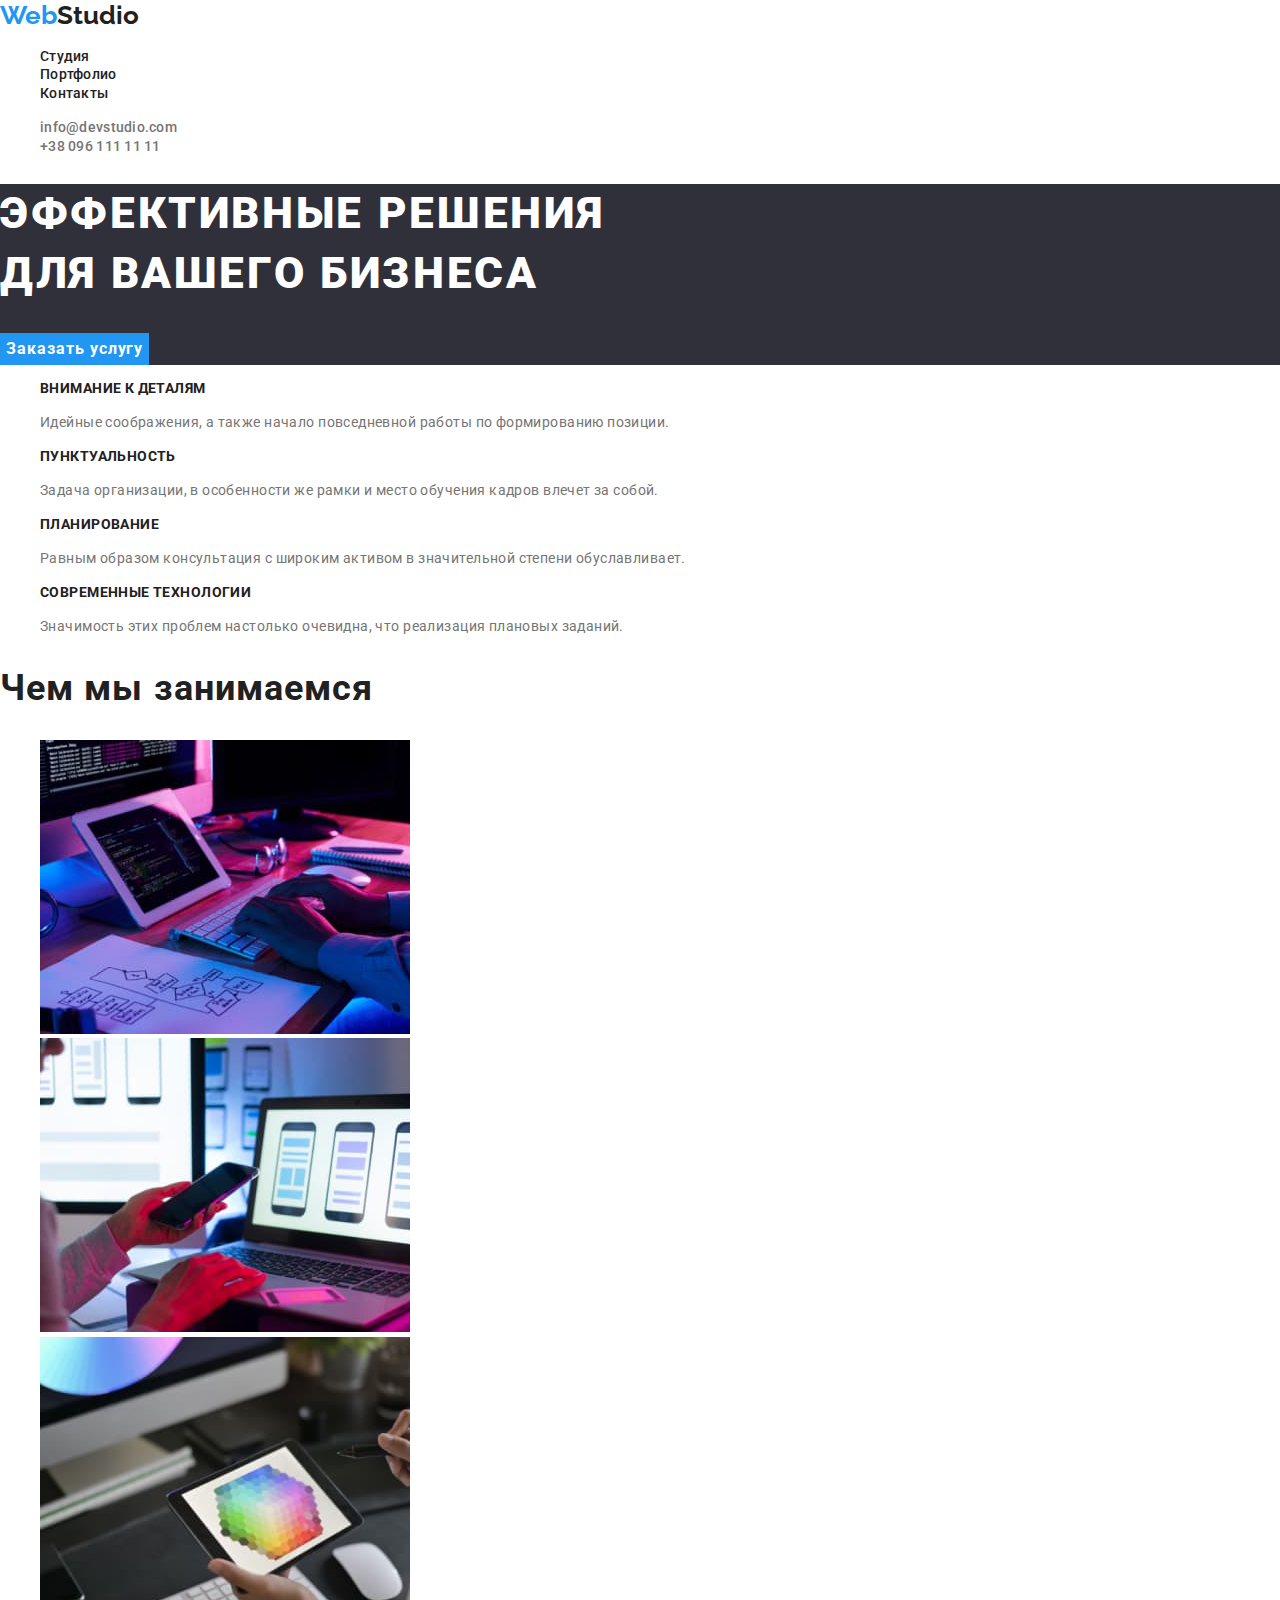
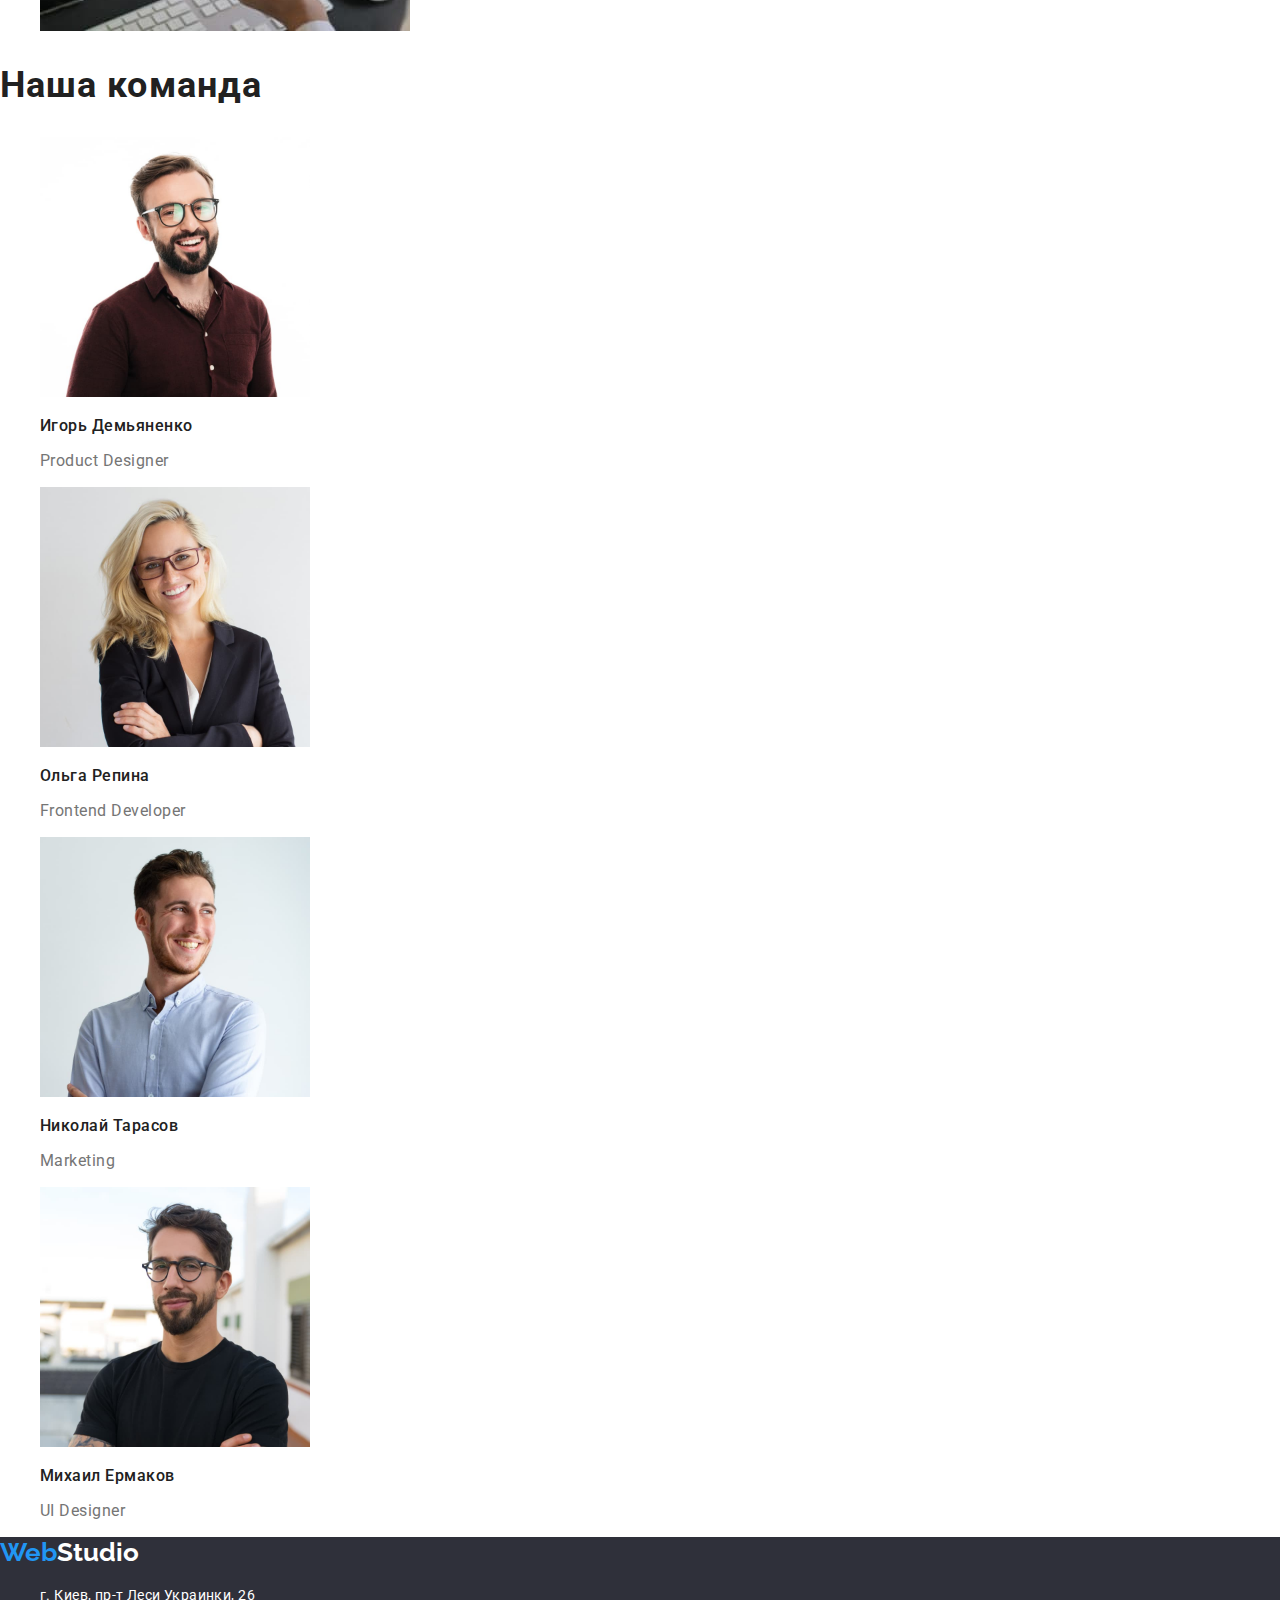
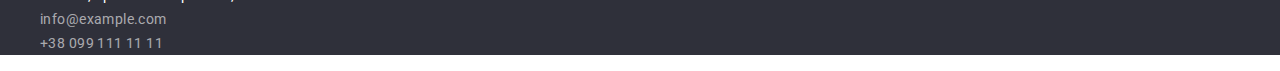
==== index.html @ a6bef2e8 "added files from hw-2" ====
<!DOCTYPE html>
<html lang="ru">
<head>
    <meta charset="UTF-8">
    <meta name="viewport" content="width=device-width, initial-scale=1.0">
    <title>Web Studio (Version 2.1)</title>
    <link rel="stylesheet" href="./css/modern-normalize.css">
    <link rel="preconnect" href="https://fonts.gstatic.com">
    <link href="https://fonts.googleapis.com/css2?family=Raleway:wght@700&family=Roboto:wght@400;500;700;900&display=swap" rel="stylesheet">
    <link rel="stylesheet" href="./css/style.css">
</head>
<body>
    <!-- Header -->
    <header>
        <nav>
            <a href="./index.html" class="logo-black"><span class="logo-blue">Web</span>Studio</a>
            <ul>
                <li>
                    <a href="./index.html" class="link-black current">Студия</a>
                </li>
                <li>
                    <a href="./portfolio.html" class="link-black ">Портфолио</a>
                </li>
                <li>
                    <a href="#" class="link-black">Контакты</a>
                </li>
            </ul>
        </nav>
        <address>
            <ul>
                <li>
                    <a href="mailto:info@devstudio.com" class="link-grey">info@devstudio.com</a>
                </li>
                <li>
                    <a href="tel:+380961111111" class="link-grey">+38 096 111 11 11</a>
                </li>
            </ul>
        </address>
    </header>
    <main>
        <!-- Section hero -->
        <section class="hero">
            <h1 class="hero-title">Эффективные решения <br> для вашего бизнеса</h1>
            <button class="hero-button">Заказать услугу</button>
        </section>
        <!-- Section advantage -->
        <section>
            <h2 class="visually-hidden">Преимущества</h2>
            <ul>
                <li>
                    <h3 class="advantages-title">Внимание к деталям</h3>
                    <p class="advantages-description">Идейные соображения, а также начало повседневной работы по формированию позиции.</p>
                </li>
                <li>
                    <h3 class="advantages-title">Пунктуальность</h3>
                    <p class="advantages-description">Задача организации, в особенности же рамки и место обучения кадров влечет за собой.</p>
                </li>
                <li>
                    <h3 class="advantages-title">Планирование</h3>
                    <p class="advantages-description">Равным образом консультация с широким активом в значительной степени обуславливает.</p>
                </li>
                <li>
                    <h3 class="advantages-title">Современные технологии</h3>
                    <p class="advantages-description">Значимость этих проблем настолько очевидна, что реализация плановых заданий.</p>
                </li>
            </ul>
        </section>
        <!-- Section about us -->
        <section>
            <h2 class="about-us-title">Чем мы занимаемся</h2>
                <ul>
                    <li>
                        <img src="./images/img.jpg" alt="img" width="370">
                    </li>
                    <li>
                        <img src="./images/img1.jpg" alt="img1" width="370">
                    </li>
                    <li>
                        <img src="./images/img2.jpg" alt="img2" width="370">
                    </li>
                </ul>
        </section>
        <!-- Our team section -->
        <section>
            <h2 class="our-team">Наша команда</h2>
            <ul>
                <li>
                    <img src="./images/product-designer.jpg" alt="Игорь Демьяненко" width="270">
                    <h3 class="team-members">Игорь Демьяненко</h3>
                    <p class="team-members-position">Product Designer</p>
                </li>
                <li>
                    <img src="./images/frontend-developer.jpg" alt="Ольга Репина" width="270">
                    <h3 class="team-members">Ольга Репина</h3>
                    <p class="team-members-position">Frontend Developer</p>
                </li>
                <li>
                    <img src="./images/marketing.jpg" alt="Николай Тарасов" width="270">
                    <h3 class="team-members">Николай Тарасов</h3>
                    <p class="team-members-position">Marketing</p>
                </li>
                <li>
                    <img src="./images/ui-designer.jpg" alt="Михаил Ермаков" width="270">
                    <h3 class="team-members">Михаил Ермаков</h3>
                    <p class="team-members-position">UI Designer</p>
                </li>
            </ul>
        </section>
    </main>
    <!-- Footer -->
    <footer class="footer-background">
        <a href="./index.html" class="logo-white"><span class="logo-blue">Web</span>Studio</a>
        <address>
            <ul>
                <li>
                    <a href="#" class="link-white">г. Киев, пр-т Леси Украинки, 26</a>
                </li>
                <li>
                    <a href="mailto:info@example.com" class="link-grey-footer">info@example.com</a>
                </li>
                <li>
                    <a href="tel:+380991111111" class="link-grey-footer">+38 099 111 11 11</a>
                </li>
            </ul>
        </address>
    </footer>
</body>
</html>
---- css/style.css ----
/* All colors in project */
:root {
  --white-text: #ffffff;
  --black-text: #212121;
  --grey-text: #757575;
  --grey-text-op60: rgba(255, 255, 255, 0.6);
  --back-light-black: #2f303a;
  --back-light-grey: #f5f4fa;
  --back-blue: #2196f3;
}

/* Font-family in body index and portfolio */
body {
  font-family: 'Roboto', sans-serif;
}

/* Header in index and portfolio */
.logo-black {
  font-family: 'Raleway', sans-serif;
  font-weight: 700;
  font-size: 26px;
  line-height: 1.19;
  color: var(--black-text);
}

.logo-blue {
  color: var(--back-blue);
}

.link-black {
  color: var(--black-text);
  font-weight: 500;
  font-size: 14px;
  line-height: 1.14;
  letter-spacing: 0.02em;
}

.current:visited {
  color: var(--back-blue);
}

.link-grey {
  color: var(--grey-text);
  font-weight: 500;
  font-size: 14px;
  line-height: 1.14;
  letter-spacing: 0.02em;
}

.link-black:hover,
.link-black:focus,
.link-grey:hover,
.link-grey:focus {
  color: var(--back-blue);
}

/* .link-grey:hover,
.link-grey:focus {
  color: var(--back-blue);
} */

/* Hero */
.hero {
  background: var(--back-light-black);
  color: var(--white-text);
}

.hero-title {
  color: var(--white-text);
  font-weight: 900;
  font-size: 44px;
  line-height: 1.36;
  letter-spacing: 0.06em;
  text-transform: uppercase;
}

.hero-button {
  background: var(--back-blue);
  color: var(--white-text);
  font-weight: 700;
  font-size: 16px;
  line-height: 1.87;
  letter-spacing: 0.06em;
}

/* Advantages */
.advantages-title {
  color: var(--black-text);
  font-weight: 700;
  font-size: 14px;
  line-height: 1.14;
  letter-spacing: 0.03em;
  text-transform: uppercase;
}

.advantages-description {
  color: var(--grey-text);
  font-weight: 400;
  font-size: 14px;
  line-height: 1.7;
  letter-spacing: 0.03em;
}

/* About us and our team */
.about-us-title,
.our-team {
  color: var(--black-text);
  font-weight: 700;
  font-size: 36px;
  line-height: 1.16;
  letter-spacing: 0.03em;
}

/* .our-team {
  color: var(--black-text);
  font-weight: 700;
  font-size: 36px;
  line-height: 1.16;
  letter-spacing: 0.03em;
} */

.team-members {
  color: var(--black-text);
  font-weight: 500;
  font-size: 16px;
  line-height: 1.18;
  letter-spacing: 0.03em;
}

.team-members-position {
  color: var(--grey-text);
  font-weight: 400;
  font-size: 16px;
  line-height: 1.18;
  letter-spacing: 0.03em;
}

.our-projects-filters {
  background: var(--back-light-grey);
  color: var(--black-text);
  font-weight: 500;
  font-size: 16px;
  line-height: 1.6;
  letter-spacing: 0.03em;
}

/* Our projects from portfolio */
.our-projects-filters:hover,
.our-projects-filters:focus {
  background: var(--back-blue);
  font-weight: 500;
  font-size: 16px;
  line-height: 1.6;
  letter-spacing: 0.03em;
  color: var(--white-text);
}

.our-projects-title {
  color: var(--black-text);
  font-weight: 700;
  font-size: 18px;
  line-height: 2;
  letter-spacing: 0.06em;
}

.our-project {
  color: var(--grey-text);
  font-weight: 400;
  font-size: 16px;
  line-height: 1.87;
  letter-spacing: 0.03em;
}

/* Footer in index and portfolio */
.footer-background {
  background: var(--back-light-black);
}

.logo-white {
  font-family: 'Raleway', sans-serif;
  color: var(--white-text);
  font-weight: 700;
  font-size: 26px;
  line-height: 1.19;
}

.link-white {
  color: var(--white-text);
  font-weight: 400;
  font-size: 14px;
  line-height: 1.7;
  letter-spacing: 0.03em;
}

.link-grey-footer {
  color: var(--grey-text-op60);
  font-weight: 400;
  font-size: 14px;
  line-height: 1.7;
  letter-spacing: 0.03em;
}

.link-grey-footer:hover,
.link-grey-footer:focus,
.link-white:hover,
.link-white:focus {
  color: var(--back-blue);
}

/* .link-white:hover,
.link-white:focus {
  color: var(--back-blue);
} */
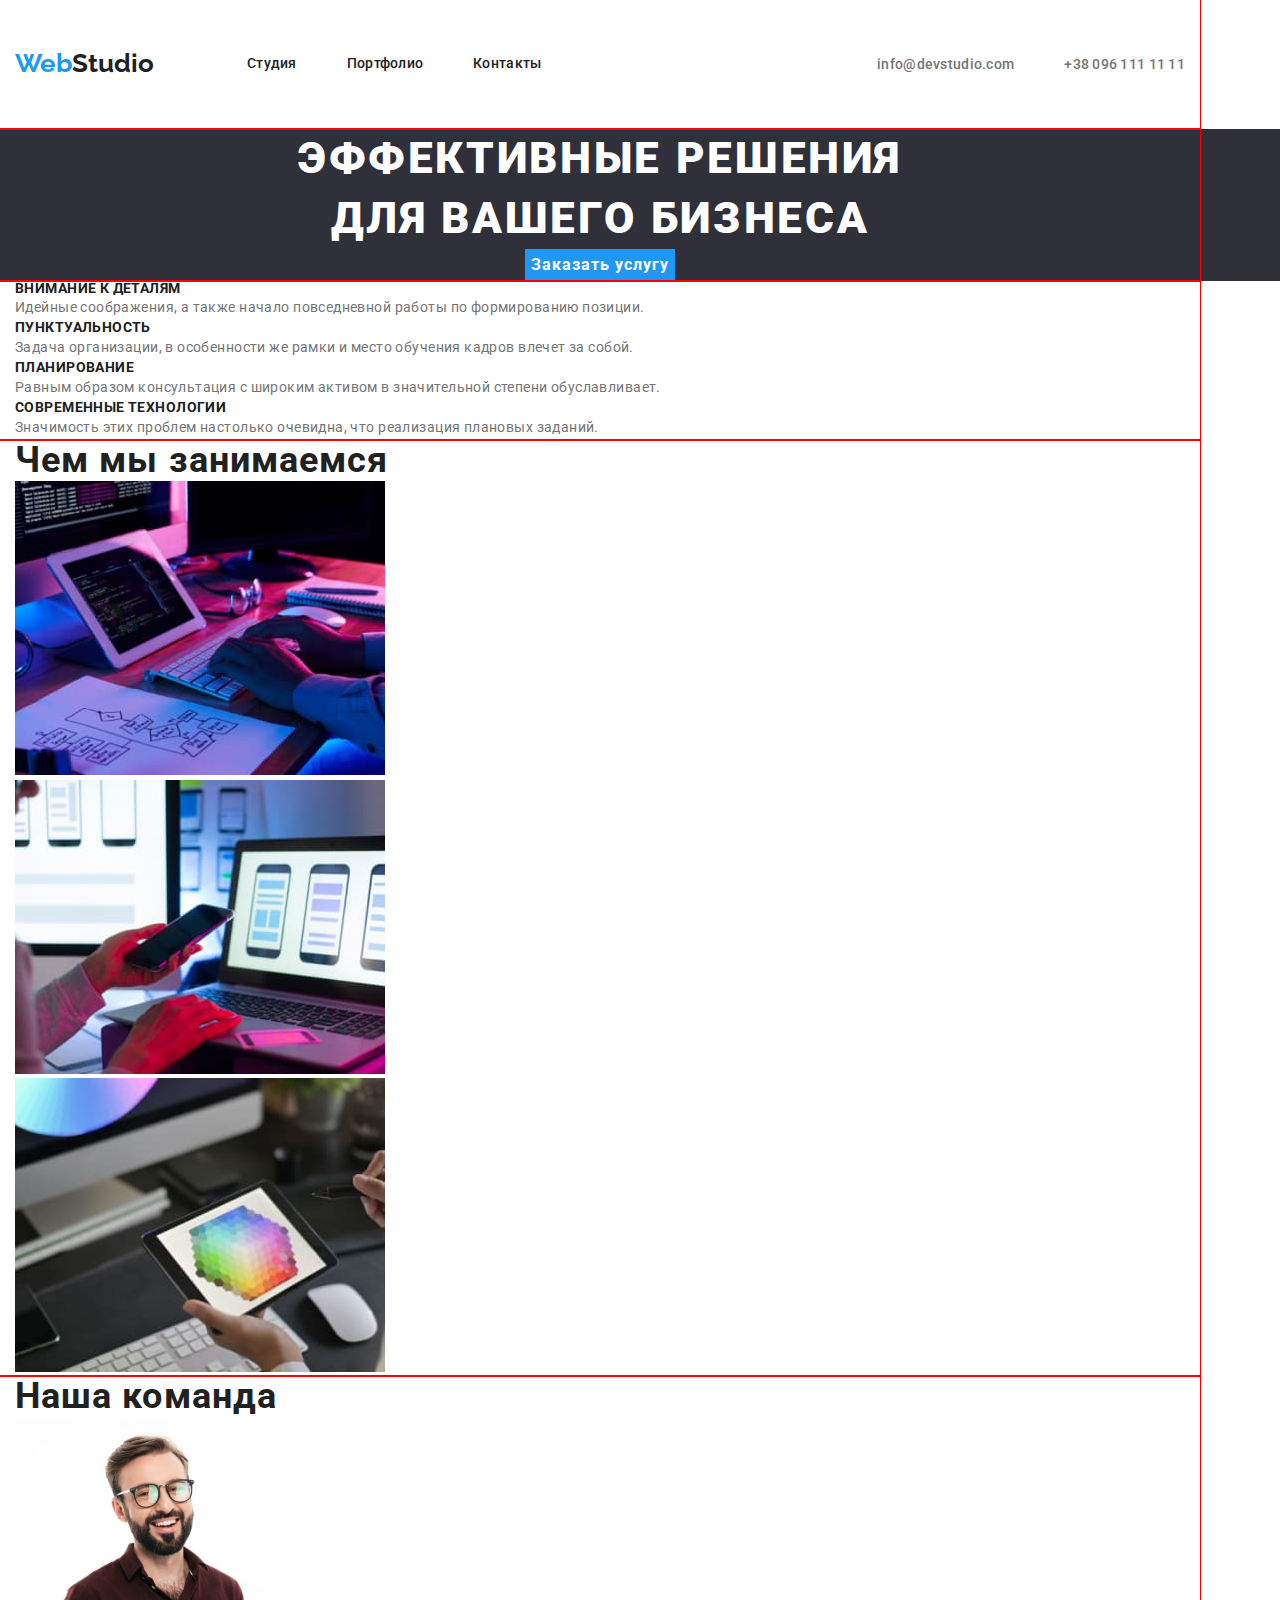
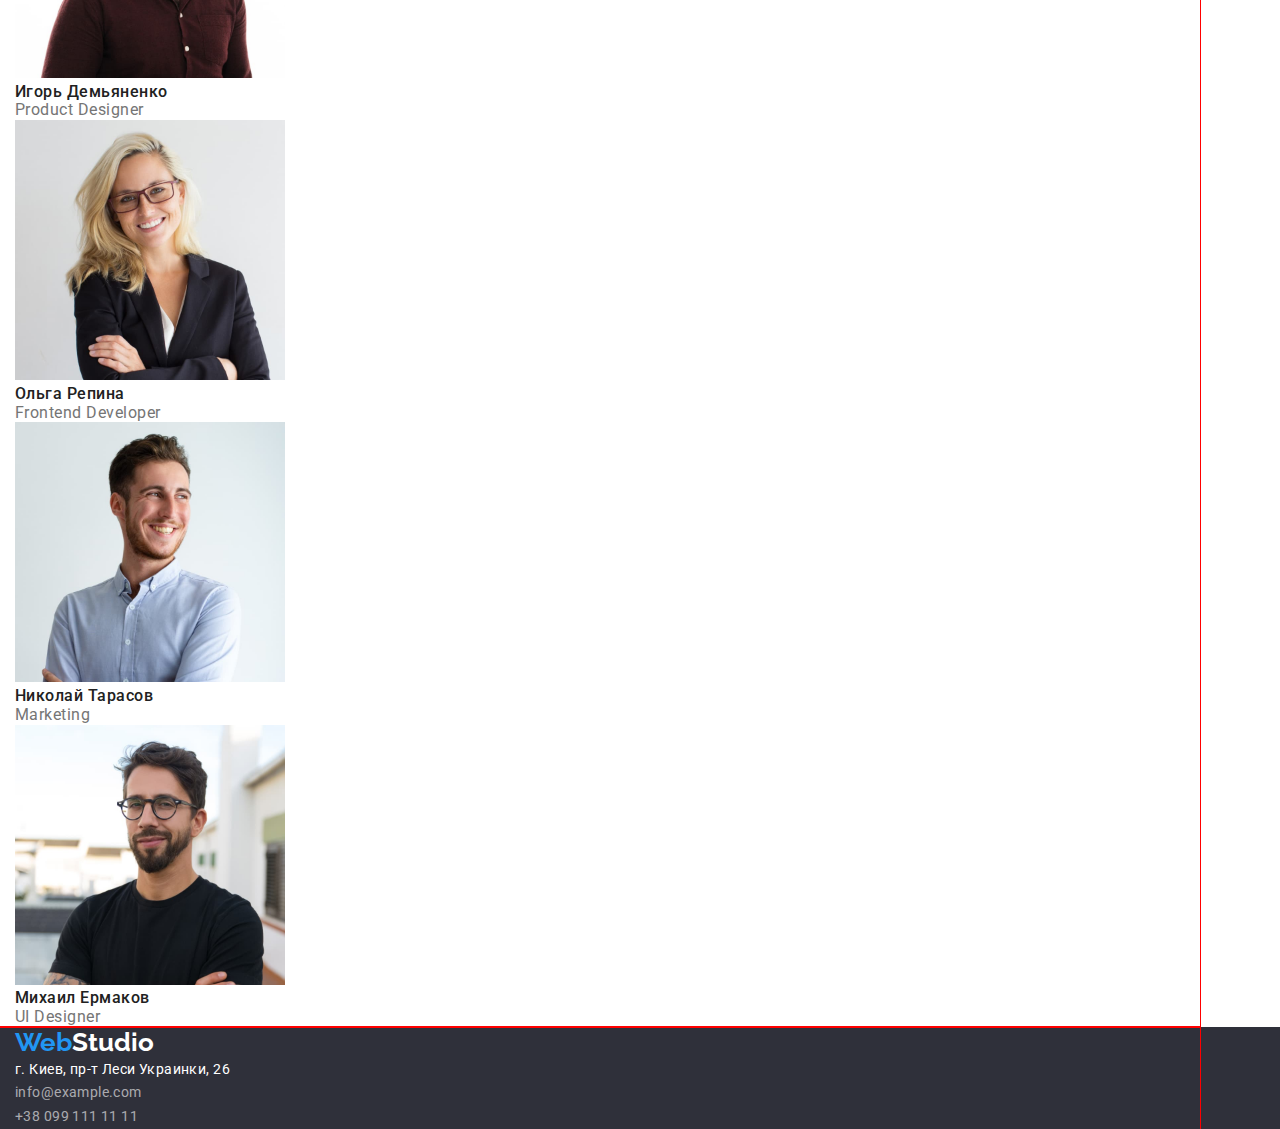
==== commit 35b84b57: "added css for header" ====
--- a/index.html
+++ b/index.html
@@ -12,117 +12,129 @@
 <body>
     <!-- Header -->
     <header>
-        <nav>
-            <a href="./index.html" class="logo-black"><span class="logo-blue">Web</span>Studio</a>
-            <ul>
-                <li>
-                    <a href="./index.html" class="link-black current">Студия</a>
-                </li>
-                <li>
-                    <a href="./portfolio.html" class="link-black ">Портфолио</a>
-                </li>
-                <li>
-                    <a href="#" class="link-black">Контакты</a>
-                </li>
-            </ul>
-        </nav>
-        <address>
-            <ul>
-                <li>
-                    <a href="mailto:info@devstudio.com" class="link-grey">info@devstudio.com</a>
-                </li>
-                <li>
-                    <a href="tel:+380961111111" class="link-grey">+38 096 111 11 11</a>
-                </li>
-            </ul>
-        </address>
+        <div class="container main-link">
+            <nav class="main-link">
+                <a href="./index.html" class="logo-black"><span class="logo-blue">Web</span>Studio</a>
+                <ul class="site-nav">
+                    <li class="site-link">
+                        <a href="./index.html" class="link-black current">Студия</a>
+                    </li>
+                    <li class="site-link">
+                        <a href="./portfolio.html" class="link-black ">Портфолио</a>
+                    </li>
+                    <li class="site-link">
+                        <a href="#" class="link-black">Контакты</a>
+                    </li>
+                </ul>
+            </nav>
+            <address class="main-contacts">
+                <ul class="contact-link">
+                    <li class="site-link">
+                        <a href="mailto:info@devstudio.com" class="link-grey">info@devstudio.com</a>
+                    </li>
+                    <li class="site-link">
+                        <a href="tel:+380961111111" class="link-grey">+38 096 111 11 11</a>
+                    </li>
+                </ul>
+            </address>
+        </div>
     </header>
     <main>
         <!-- Section hero -->
         <section class="hero">
-            <h1 class="hero-title">Эффективные решения <br> для вашего бизнеса</h1>
-            <button class="hero-button">Заказать услугу</button>
+            <div class="container">
+                <h1 class="hero-title">Эффективные решения <br> для вашего бизнеса</h1>
+                <button class="hero-button">Заказать услугу</button>
+            </div>
         </section>
         <!-- Section advantage -->
         <section>
-            <h2 class="visually-hidden">Преимущества</h2>
-            <ul>
-                <li>
-                    <h3 class="advantages-title">Внимание к деталям</h3>
-                    <p class="advantages-description">Идейные соображения, а также начало повседневной работы по формированию позиции.</p>
-                </li>
-                <li>
-                    <h3 class="advantages-title">Пунктуальность</h3>
-                    <p class="advantages-description">Задача организации, в особенности же рамки и место обучения кадров влечет за собой.</p>
-                </li>
-                <li>
-                    <h3 class="advantages-title">Планирование</h3>
-                    <p class="advantages-description">Равным образом консультация с широким активом в значительной степени обуславливает.</p>
-                </li>
-                <li>
-                    <h3 class="advantages-title">Современные технологии</h3>
-                    <p class="advantages-description">Значимость этих проблем настолько очевидна, что реализация плановых заданий.</p>
-                </li>
-            </ul>
+            <div class="container">
+                <h2 class="visually-hidden">Преимущества</h2>
+                <ul>
+                    <li>
+                        <h3 class="advantages-title">Внимание к деталям</h3>
+                        <p class="advantages-description">Идейные соображения, а также начало повседневной работы по формированию позиции.</p>
+                    </li>
+                    <li>
+                        <h3 class="advantages-title">Пунктуальность</h3>
+                        <p class="advantages-description">Задача организации, в особенности же рамки и место обучения кадров влечет за собой.</p>
+                    </li>
+                    <li>
+                        <h3 class="advantages-title">Планирование</h3>
+                        <p class="advantages-description">Равным образом консультация с широким активом в значительной степени обуславливает.</p>
+                    </li>
+                    <li>
+                        <h3 class="advantages-title">Современные технологии</h3>
+                        <p class="advantages-description">Значимость этих проблем настолько очевидна, что реализация плановых заданий.</p>
+                    </li>
+                </ul>
+            </div>
         </section>
         <!-- Section about us -->
         <section>
-            <h2 class="about-us-title">Чем мы занимаемся</h2>
-                <ul>
-                    <li>
-                        <img src="./images/img.jpg" alt="img" width="370">
-                    </li>
-                    <li>
-                        <img src="./images/img1.jpg" alt="img1" width="370">
-                    </li>
-                    <li>
-                        <img src="./images/img2.jpg" alt="img2" width="370">
-                    </li>
-                </ul>
+            <div class="container">
+                <h2 class="about-us-title">Чем мы занимаемся</h2>
+                    <ul>
+                        <li>
+                            <img src="./images/img.jpg" alt="img" width="370">
+                        </li>
+                        <li>
+                            <img src="./images/img1.jpg" alt="img1" width="370">
+                        </li>
+                        <li>
+                            <img src="./images/img2.jpg" alt="img2" width="370">
+                        </li>
+                    </ul>
+            </div>
         </section>
         <!-- Our team section -->
         <section>
-            <h2 class="our-team">Наша команда</h2>
-            <ul>
-                <li>
-                    <img src="./images/product-designer.jpg" alt="Игорь Демьяненко" width="270">
-                    <h3 class="team-members">Игорь Демьяненко</h3>
-                    <p class="team-members-position">Product Designer</p>
-                </li>
-                <li>
-                    <img src="./images/frontend-developer.jpg" alt="Ольга Репина" width="270">
-                    <h3 class="team-members">Ольга Репина</h3>
-                    <p class="team-members-position">Frontend Developer</p>
-                </li>
-                <li>
-                    <img src="./images/marketing.jpg" alt="Николай Тарасов" width="270">
-                    <h3 class="team-members">Николай Тарасов</h3>
-                    <p class="team-members-position">Marketing</p>
-                </li>
-                <li>
-                    <img src="./images/ui-designer.jpg" alt="Михаил Ермаков" width="270">
-                    <h3 class="team-members">Михаил Ермаков</h3>
-                    <p class="team-members-position">UI Designer</p>
-                </li>
-            </ul>
+            <div class="container">
+                <h2 class="our-team">Наша команда</h2>
+                <ul>
+                    <li>
+                        <img src="./images/product-designer.jpg" alt="Игорь Демьяненко" width="270">
+                        <h3 class="team-members">Игорь Демьяненко</h3>
+                        <p class="team-members-position">Product Designer</p>
+                    </li>
+                    <li>
+                        <img src="./images/frontend-developer.jpg" alt="Ольга Репина" width="270">
+                        <h3 class="team-members">Ольга Репина</h3>
+                        <p class="team-members-position">Frontend Developer</p>
+                    </li>
+                    <li>
+                        <img src="./images/marketing.jpg" alt="Николай Тарасов" width="270">
+                        <h3 class="team-members">Николай Тарасов</h3>
+                        <p class="team-members-position">Marketing</p>
+                    </li>
+                    <li>
+                        <img src="./images/ui-designer.jpg" alt="Михаил Ермаков" width="270">
+                        <h3 class="team-members">Михаил Ермаков</h3>
+                        <p class="team-members-position">UI Designer</p>
+                    </li>
+                </ul>
+            </div>
         </section>
     </main>
     <!-- Footer -->
     <footer class="footer-background">
-        <a href="./index.html" class="logo-white"><span class="logo-blue">Web</span>Studio</a>
-        <address>
-            <ul>
-                <li>
-                    <a href="#" class="link-white">г. Киев, пр-т Леси Украинки, 26</a>
-                </li>
-                <li>
-                    <a href="mailto:info@example.com" class="link-grey-footer">info@example.com</a>
-                </li>
-                <li>
-                    <a href="tel:+380991111111" class="link-grey-footer">+38 099 111 11 11</a>
-                </li>
-            </ul>
-        </address>
+        <div class="container">
+            <a href="./index.html" class="logo-white"><span class="logo-blue">Web</span>Studio</a>
+            <address>
+                <ul>
+                    <li>
+                        <a href="#" class="link-white">г. Киев, пр-т Леси Украинки, 26</a>
+                    </li>
+                    <li>
+                        <a href="mailto:info@example.com" class="link-grey-footer">info@example.com</a>
+                    </li>
+                    <li>
+                        <a href="tel:+380991111111" class="link-grey-footer">+38 099 111 11 11</a>
+                    </li>
+                </ul>
+            </address>
+        </div>
     </footer>
 </body>
 </html>--- a/css/style.css
+++ b/css/style.css
@@ -14,6 +14,78 @@
   font-family: 'Roboto', sans-serif;
 }
 
+/* Reset margin in elements */
+h1,
+h2,
+h3,
+h4,
+h5,
+h6,
+p,
+ul {
+  margin-top: 0;
+  margin-bottom: 0;
+  padding: 0;
+}
+
+/* Container */
+.container {
+  width: 1200px;
+  padding: 0 15px;
+  outline: 1px solid red;
+}
+
+/* Main link */
+.main-link {
+  display: flex;
+  align-items: center;
+  padding-top: 24px;
+  padding-bottom: 25px;
+}
+
+/* Site navigation */
+.site-nav {
+  display: flex;
+  margin-left: 93px;
+}
+
+.site-nav .site-link + .site-link {
+  margin-left: 50px;
+}
+
+/* alternative */
+/* .site-nav .site-link {
+  margin-right: 50px;
+}
+
+.site-nav .site-link:last-child {
+  margin-right: 0;
+} */
+
+/* alternative second */
+/* .site-nav .site-link:not(:last-child) {
+  margin-right: 50px;
+} */
+
+.main-contacts {
+  margin-left: auto;
+  align-items: center;
+}
+
+/* Contacts link */
+.contact-link {
+  display: flex;
+}
+
+.contact-link .site-link + .site-link {
+  margin-left: 50px;
+}
+
+/* alternative */
+/* .contact-link .site-link:not(:last-child) {
+  margin-right: 50px;
+} */
+
 /* Header in index and portfolio */
 .logo-black {
   font-family: 'Raleway', sans-serif;
@@ -63,6 +135,7 @@
 .hero {
   background: var(--back-light-black);
   color: var(--white-text);
+  text-align: center;
 }
 
 .hero-title {
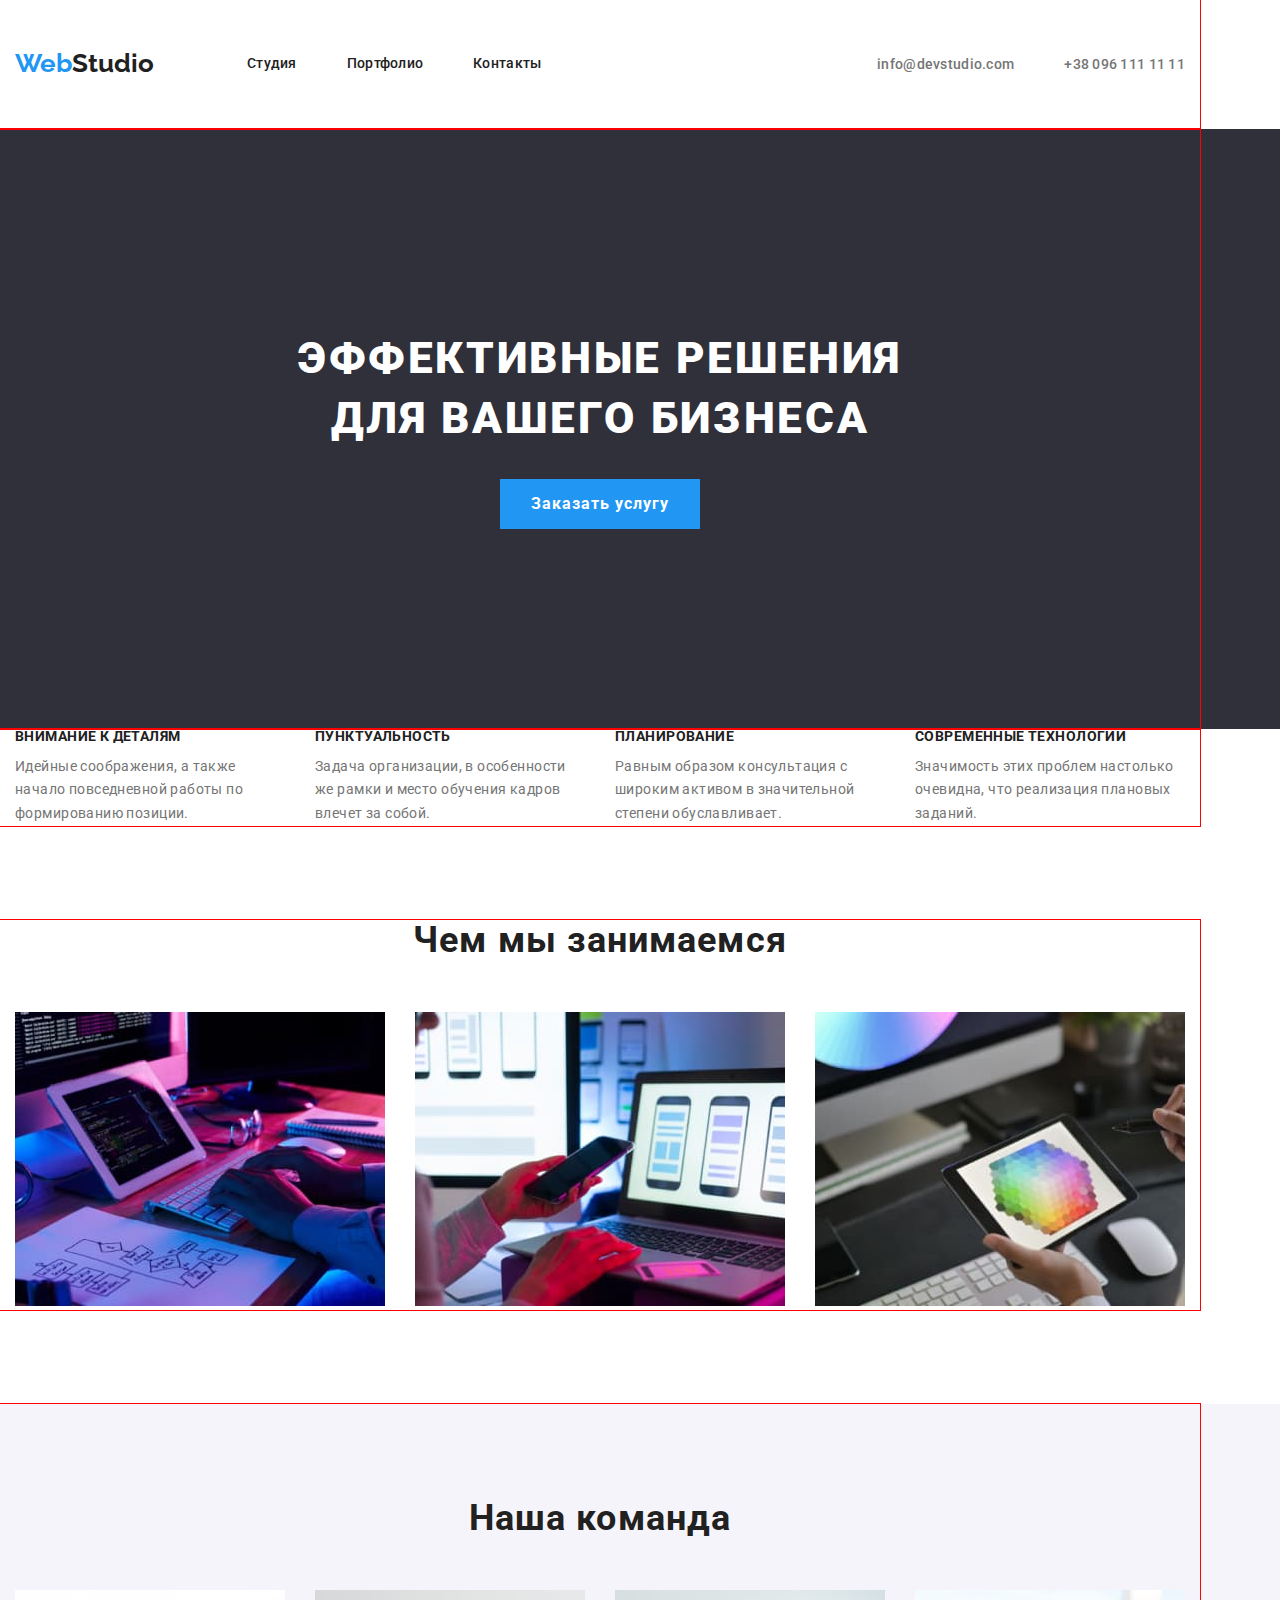
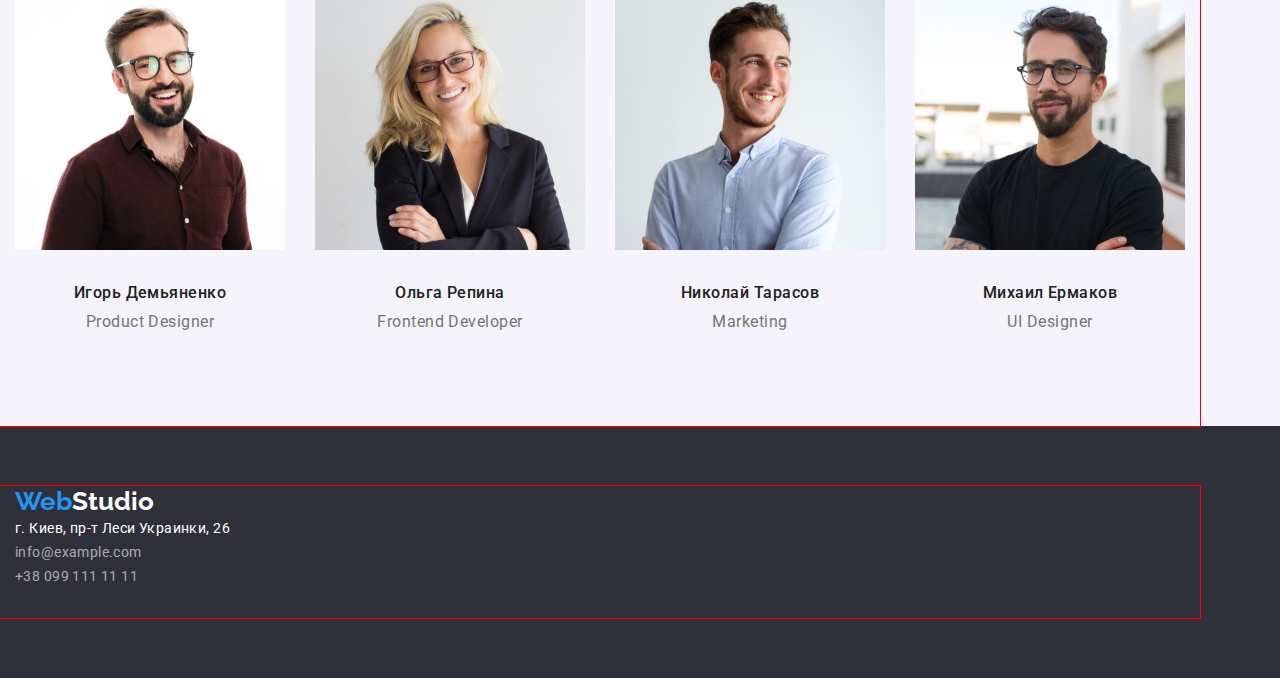
==== commit 0c8cbf92: "added css for hero, about us and our team in index.html" ====
--- a/index.html
+++ b/index.html
@@ -48,23 +48,23 @@
             </div>
         </section>
         <!-- Section advantage -->
-        <section>
+        <section class="advantages-section">
             <div class="container">
                 <h2 class="visually-hidden">Преимущества</h2>
-                <ul>
-                    <li>
+                <ul class="advantages">
+                    <li class="advantages-list">
                         <h3 class="advantages-title">Внимание к деталям</h3>
                         <p class="advantages-description">Идейные соображения, а также начало повседневной работы по формированию позиции.</p>
                     </li>
-                    <li>
+                    <li class="advantages-list">
                         <h3 class="advantages-title">Пунктуальность</h3>
                         <p class="advantages-description">Задача организации, в особенности же рамки и место обучения кадров влечет за собой.</p>
                     </li>
-                    <li>
+                    <li class="advantages-list">
                         <h3 class="advantages-title">Планирование</h3>
                         <p class="advantages-description">Равным образом консультация с широким активом в значительной степени обуславливает.</p>
                     </li>
-                    <li>
+                    <li class="advantages-list">
                         <h3 class="advantages-title">Современные технологии</h3>
                         <p class="advantages-description">Значимость этих проблем настолько очевидна, что реализация плановых заданий.</p>
                     </li>
@@ -75,24 +75,24 @@
         <section>
             <div class="container">
                 <h2 class="about-us-title">Чем мы занимаемся</h2>
-                    <ul>
-                        <li>
+                    <ul class="about-us-list">
+                        <li class="about-us">
                             <img src="./images/img.jpg" alt="img" width="370">
                         </li>
-                        <li>
+                        <li class="about-us">
                             <img src="./images/img1.jpg" alt="img1" width="370">
                         </li>
-                        <li>
+                        <li class="about-us">
                             <img src="./images/img2.jpg" alt="img2" width="370">
                         </li>
                     </ul>
             </div>
         </section>
         <!-- Our team section -->
-        <section>
+        <section class="our-team-bgr">
             <div class="container">
                 <h2 class="our-team">Наша команда</h2>
-                <ul>
+                <ul class="team-list">
                     <li>
                         <img src="./images/product-designer.jpg" alt="Игорь Демьяненко" width="270">
                         <h3 class="team-members">Игорь Демьяненко</h3>
@@ -122,7 +122,7 @@
         <div class="container">
             <a href="./index.html" class="logo-white"><span class="logo-blue">Web</span>Studio</a>
             <address>
-                <ul>
+                <ul class="contacts-ftr">
                     <li>
                         <a href="#" class="link-white">г. Киев, пр-т Леси Украинки, 26</a>
                     </li>
--- a/css/style.css
+++ b/css/style.css
@@ -135,6 +135,7 @@
 .hero {
   background: var(--back-light-black);
   color: var(--white-text);
+
   text-align: center;
 }
 
@@ -145,6 +146,9 @@
   line-height: 1.36;
   letter-spacing: 0.06em;
   text-transform: uppercase;
+
+  padding-top: 200px;
+  padding-bottom: 30px;
 }
 
 .hero-button {
@@ -154,9 +158,30 @@
   font-size: 16px;
   line-height: 1.87;
   letter-spacing: 0.06em;
+
+  width: 200px;
+  height: 50px;
+
+  margin-bottom: 200px;
 }
 
 /* Advantages */
+.advantages-section {
+  padding-bottom: 94px;
+}
+
+.advantages {
+  display: flex;
+}
+
+.advantages-list {
+  width: 270px;
+}
+
+.advantages .advantages-list + .advantages-list {
+  margin-left: 30px;
+}
+
 .advantages-title {
   color: var(--black-text);
   font-weight: 700;
@@ -164,6 +189,8 @@
   line-height: 1.14;
   letter-spacing: 0.03em;
   text-transform: uppercase;
+
+  padding-bottom: 10px;
 }
 
 .advantages-description {
@@ -182,6 +209,9 @@
   font-size: 36px;
   line-height: 1.16;
   letter-spacing: 0.03em;
+
+  text-align: center;
+  padding-bottom: 50px;
 }
 
 /* .our-team {
@@ -192,12 +222,42 @@
   letter-spacing: 0.03em;
 } */
 
+/* About us */
+.about-us-list {
+  display: flex;
+  width: calc(100% / 3);
+  margin-bottom: 94px;
+}
+
+.about-us-list .about-us + .about-us {
+  padding-left: 30px;
+}
+
+/* Our team */
+.our-team-bgr {
+  background: var(--back-light-grey)
+}
+
+.our-team {
+  padding-top: 94px;
+}
+
+.team-list {
+  display: flex;
+  justify-content: space-between;
+  padding-bottom: 94px;
+}
+
 .team-members {
   color: var(--black-text);
   font-weight: 500;
   font-size: 16px;
   line-height: 1.18;
   letter-spacing: 0.03em;
+
+  padding-top: 30px;
+  padding-bottom: 10px;
+  text-align: center;
 }
 
 .team-members-position {
@@ -206,8 +266,11 @@
   font-size: 16px;
   line-height: 1.18;
   letter-spacing: 0.03em;
-}
-
+
+  text-align: center;
+}
+
+/* Our projects from portfolio */
 .our-projects-filters {
   background: var(--back-light-grey);
   color: var(--black-text);
@@ -217,7 +280,6 @@
   letter-spacing: 0.03em;
 }
 
-/* Our projects from portfolio */
 .our-projects-filters:hover,
 .our-projects-filters:focus {
   background: var(--back-blue);
@@ -247,6 +309,16 @@
 /* Footer in index and portfolio */
 .footer-background {
   background: var(--back-light-black);
+
+  display: flex;
+  height: 252px;
+  align-self: center;
+  justify-content: space-between;
+  padding: 60px 0;
+}
+
+.contacts-ftr {
+  justify-content: space-between;
 }
 
 .logo-white {
@@ -255,6 +327,9 @@
   font-weight: 700;
   font-size: 26px;
   line-height: 1.19;
+
+  /* display: flex;
+  margin-bottom: 20px; */
 }
 
 .link-white {
@@ -263,6 +338,9 @@
   font-size: 14px;
   line-height: 1.7;
   letter-spacing: 0.03em;
+
+  /* display: flex;
+  margin-bottom: 9px; */
 }
 
 .link-grey-footer {
@@ -271,6 +349,9 @@
   font-size: 14px;
   line-height: 1.7;
   letter-spacing: 0.03em;
+
+  /* display: flex;
+  margin-bottom: 9px; */
 }
 
 .link-grey-footer:hover,
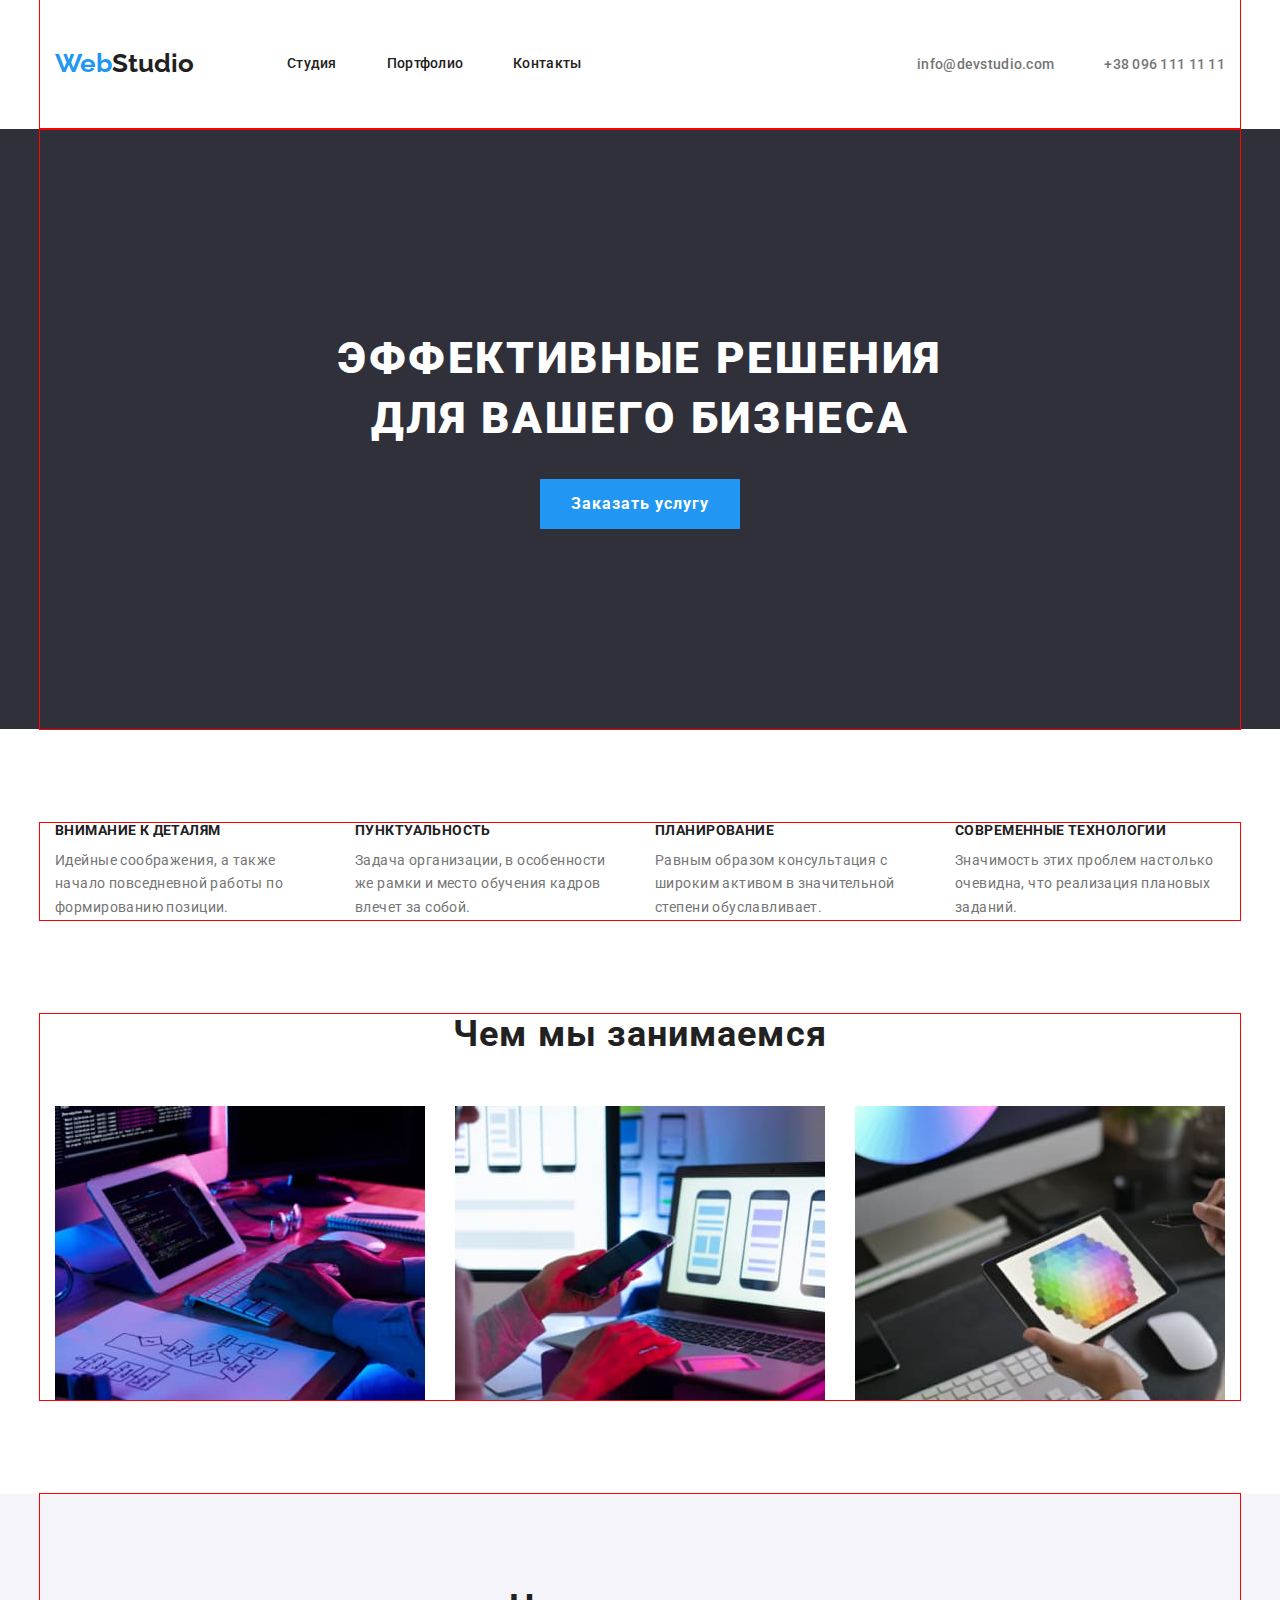
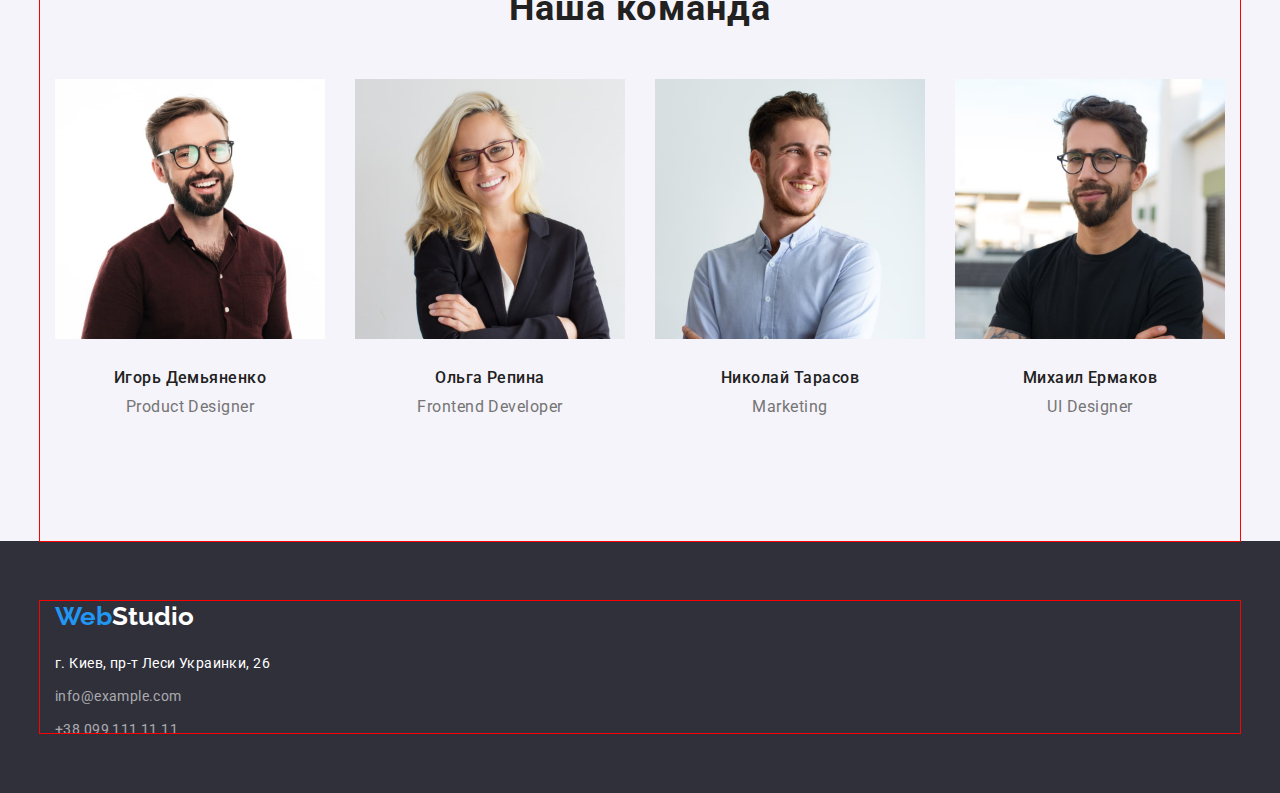
==== commit e703c13d: "changed css in footer for index and portfolio" ====
--- a/index.html
+++ b/index.html
@@ -42,7 +42,7 @@
     <main>
         <!-- Section hero -->
         <section class="hero">
-            <div class="container">
+            <div class="container hero-container">
                 <h1 class="hero-title">Эффективные решения <br> для вашего бизнеса</h1>
                 <button class="hero-button">Заказать услугу</button>
             </div>
@@ -90,25 +90,25 @@
         </section>
         <!-- Our team section -->
         <section class="our-team-bgr">
-            <div class="container">
+            <div class="container our-team-cont">
                 <h2 class="our-team">Наша команда</h2>
                 <ul class="team-list">
-                    <li>
+                    <li class="our-team-mbr">
                         <img src="./images/product-designer.jpg" alt="Игорь Демьяненко" width="270">
                         <h3 class="team-members">Игорь Демьяненко</h3>
                         <p class="team-members-position">Product Designer</p>
                     </li>
-                    <li>
+                    <li class="our-team-mbr">
                         <img src="./images/frontend-developer.jpg" alt="Ольга Репина" width="270">
                         <h3 class="team-members">Ольга Репина</h3>
                         <p class="team-members-position">Frontend Developer</p>
                     </li>
-                    <li>
+                    <li class="our-team-mbr">
                         <img src="./images/marketing.jpg" alt="Николай Тарасов" width="270">
                         <h3 class="team-members">Николай Тарасов</h3>
                         <p class="team-members-position">Marketing</p>
                     </li>
-                    <li>
+                    <li class="our-team-mbr">
                         <img src="./images/ui-designer.jpg" alt="Михаил Ермаков" width="270">
                         <h3 class="team-members">Михаил Ермаков</h3>
                         <p class="team-members-position">UI Designer</p>
@@ -121,15 +121,15 @@
     <footer class="footer-background">
         <div class="container">
             <a href="./index.html" class="logo-white"><span class="logo-blue">Web</span>Studio</a>
-            <address>
-                <ul class="contacts-ftr">
-                    <li>
+            <address class="footer-link">
+                <ul class="addres">
+                    <li class="addres-link">
                         <a href="#" class="link-white">г. Киев, пр-т Леси Украинки, 26</a>
                     </li>
-                    <li>
+                    <li class="addres-link">
                         <a href="mailto:info@example.com" class="link-grey-footer">info@example.com</a>
                     </li>
-                    <li>
+                    <li class="addres-link">
                         <a href="tel:+380991111111" class="link-grey-footer">+38 099 111 11 11</a>
                     </li>
                 </ul>
--- a/css/style.css
+++ b/css/style.css
@@ -22,16 +22,25 @@
 h5,
 h6,
 p,
-ul {
+ul,
+button {
   margin-top: 0;
   margin-bottom: 0;
   padding: 0;
+}
+
+img {
+  display: block;
+  max-width: 100%;
+  height: auto;
 }
 
 /* Container */
 .container {
   width: 1200px;
   padding: 0 15px;
+  margin-left: auto;
+  margin-right: auto;
   outline: 1px solid red;
 }
 
@@ -135,8 +144,11 @@
 .hero {
   background: var(--back-light-black);
   color: var(--white-text);
-
+}
+
+.hero-container {
   text-align: center;
+  padding: 200px 0;
 }
 
 .hero-title {
@@ -147,7 +159,7 @@
   letter-spacing: 0.06em;
   text-transform: uppercase;
 
-  padding-top: 200px;
+  
   padding-bottom: 30px;
 }
 
@@ -162,12 +174,12 @@
   width: 200px;
   height: 50px;
 
-  margin-bottom: 200px;
+  
 }
 
 /* Advantages */
 .advantages-section {
-  padding-bottom: 94px;
+  padding: 94px 0;
 }
 
 .advantages {
@@ -225,7 +237,6 @@
 /* About us */
 .about-us-list {
   display: flex;
-  width: calc(100% / 3);
   margin-bottom: 94px;
 }
 
@@ -238,15 +249,21 @@
   background: var(--back-light-grey)
 }
 
-.our-team {
+.our-team-cont {
   padding-top: 94px;
+  padding-bottom: 94px;
 }
 
 .team-list {
   display: flex;
   justify-content: space-between;
-  padding-bottom: 94px;
-}
+
+  /* padding-bottom: 94px; */
+}
+
+/* .our-team-mbr {
+  padding-bottom: 30px;
+} */
 
 .team-members {
   color: var(--black-text);
@@ -268,9 +285,31 @@
   letter-spacing: 0.03em;
 
   text-align: center;
+  padding-bottom: 30px;
 }
 
 /* Our projects from portfolio */
+.our-project-container {
+  margin: 94px auto;
+}
+
+.our-project-filter {
+  display: flex;
+}
+
+.our-project-list {
+  outline: 1px solid blue;
+  flex-basis: calc(100% / 3);
+}
+
+.our-project-filter .filter + .filter {
+  margin-left: 8px;
+}
+
+.our-project-list {
+  padding-top: 50px;
+}
+
 .our-projects-filters {
   background: var(--back-light-grey);
   color: var(--black-text);
@@ -312,13 +351,7 @@
 
   display: flex;
   height: 252px;
-  align-self: center;
-  justify-content: space-between;
   padding: 60px 0;
-}
-
-.contacts-ftr {
-  justify-content: space-between;
 }
 
 .logo-white {
@@ -330,6 +363,15 @@
 
   /* display: flex;
   margin-bottom: 20px; */
+}
+
+.footer-link {
+  margin-top: 20px;
+  
+}
+
+.addres .addres-link + .addres-link {
+  padding-top: 9px;
 }
 
 .link-white {
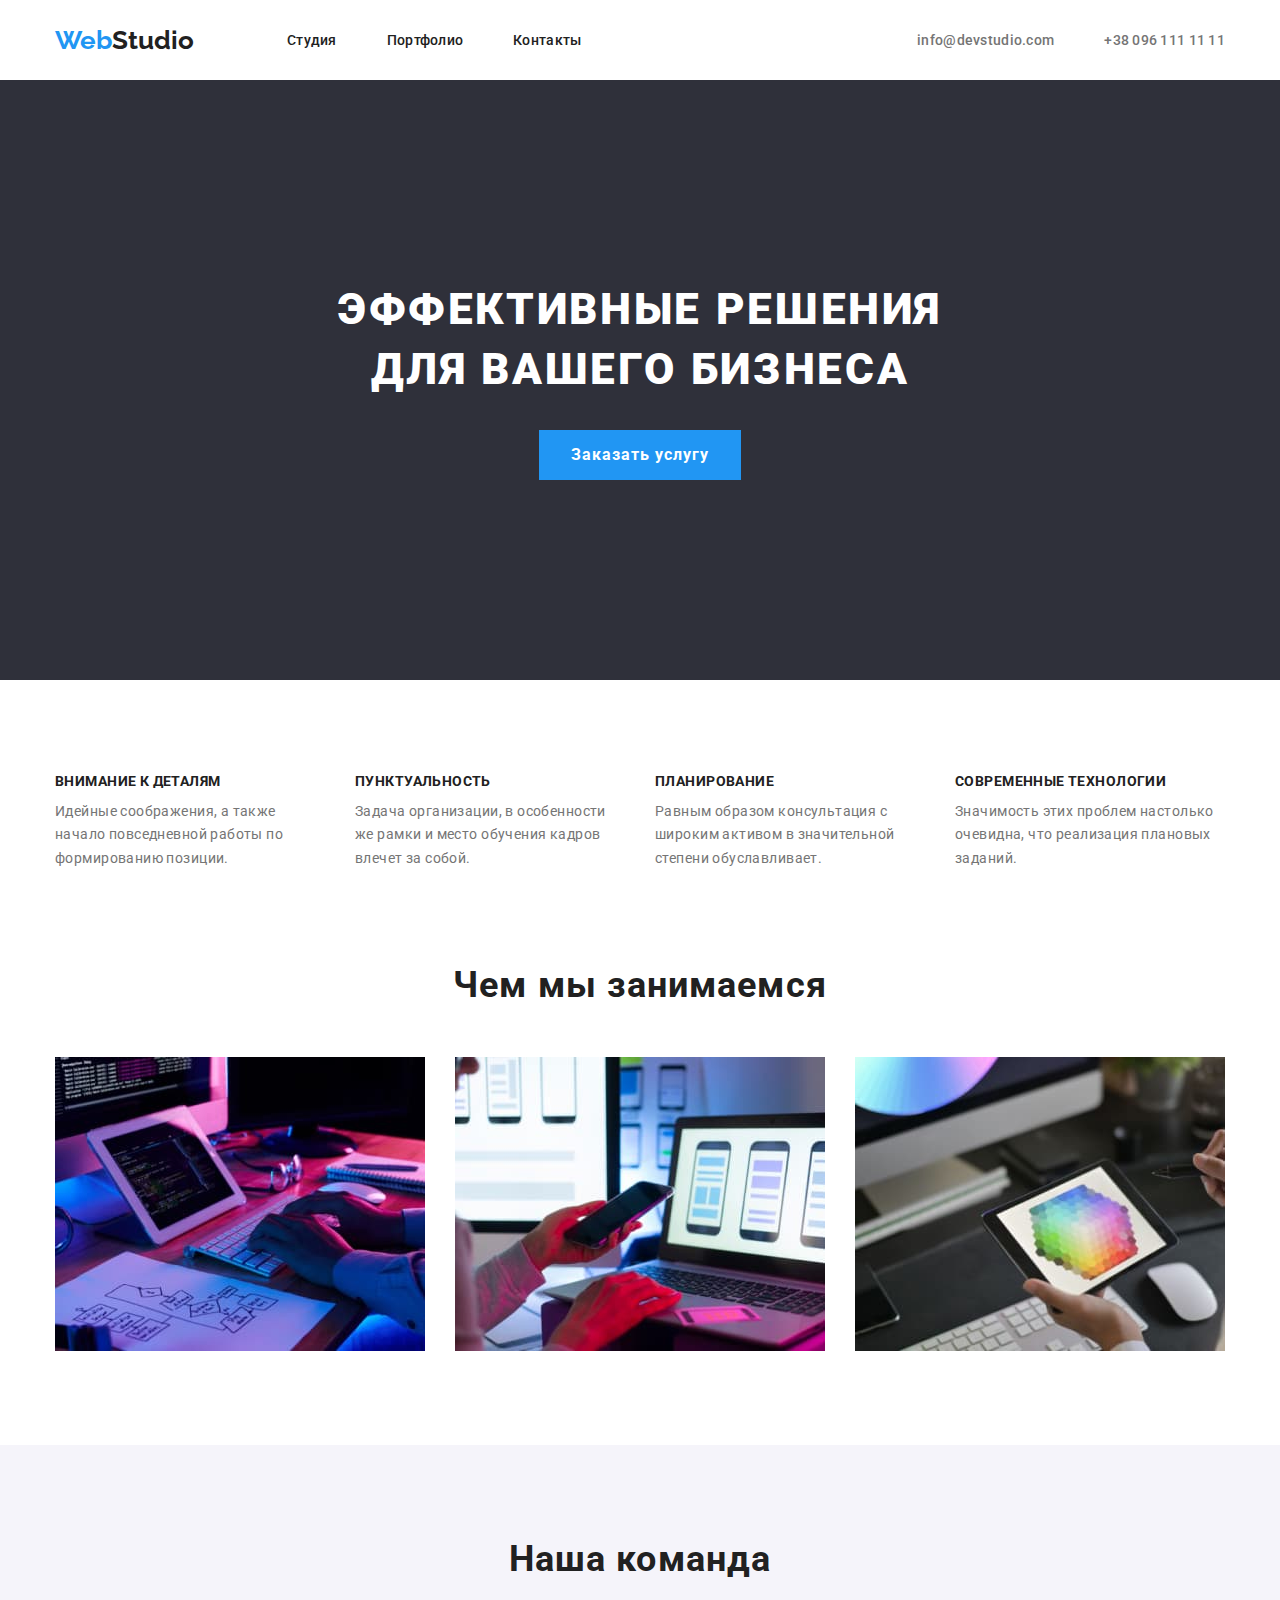
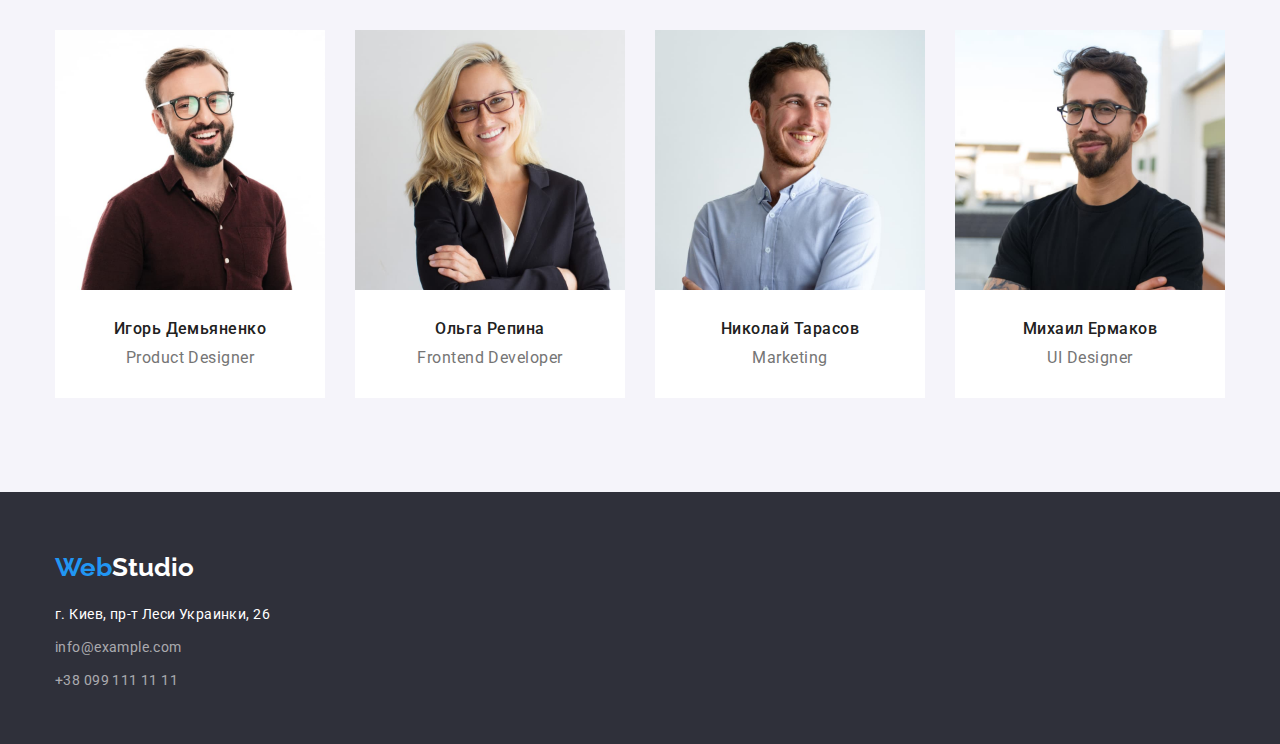
==== commit e019e472: "added stylization of lists in style.css" ====
--- a/index.html
+++ b/index.html
@@ -27,7 +27,7 @@
                     </li>
                 </ul>
             </nav>
-            <address class="main-contacts">
+            <div class="main-contacts">
                 <ul class="contact-link">
                     <li class="site-link">
                         <a href="mailto:info@devstudio.com" class="link-grey">info@devstudio.com</a>
@@ -36,7 +36,7 @@
                         <a href="tel:+380961111111" class="link-grey">+38 096 111 11 11</a>
                     </li>
                 </ul>
-            </address>
+            </div>
         </div>
     </header>
     <main>
--- a/css/style.css
+++ b/css/style.css
@@ -9,12 +9,12 @@
   --back-blue: #2196f3;
 }
 
-/* Font-family in body index and portfolio */
+/* Font-family in body index.html and portfolio.html */
 body {
   font-family: 'Roboto', sans-serif;
 }
 
-/* Reset margin in elements */
+/* Reset margin in all elements in project*/
 h1,
 h2,
 h3,
@@ -29,30 +29,31 @@
   padding: 0;
 }
 
+/* Change all images to block-type in project*/
 img {
   display: block;
   max-width: 100%;
   height: auto;
 }
 
-/* Container */
+/* Container in index.html and portfolio.html*/
 .container {
   width: 1200px;
   padding: 0 15px;
   margin-left: auto;
   margin-right: auto;
-  outline: 1px solid red;
-}
-
-/* Main link */
+
+  /* outline: 1px solid red; */
+}
+
+/* Main link in index.html and portfolio.html*/
 .main-link {
   display: flex;
   align-items: center;
-  padding-top: 24px;
-  padding-bottom: 25px;
-}
-
-/* Site navigation */
+  height: 80px;
+}
+
+/* Site navigation in index.html and portfolio.html*/
 .site-nav {
   display: flex;
   margin-left: 93px;
@@ -71,17 +72,17 @@
   margin-right: 0;
 } */
 
-/* alternative second */
 /* .site-nav .site-link:not(:last-child) {
   margin-right: 50px;
 } */
 
+/* Main contacts in index.html and portfolio.html*/
 .main-contacts {
   margin-left: auto;
   align-items: center;
 }
 
-/* Contacts link */
+/* Contacts link in index.html and portfolio.html*/
 .contact-link {
   display: flex;
 }
@@ -95,7 +96,7 @@
   margin-right: 50px;
 } */
 
-/* Header in index and portfolio */
+/* Header in index.html and portfolio.html */
 .logo-black {
   font-family: 'Raleway', sans-serif;
   font-weight: 700;
@@ -140,7 +141,7 @@
   color: var(--back-blue);
 } */
 
-/* Hero */
+/* Hero in index.html*/
 .hero {
   background: var(--back-light-black);
   color: var(--white-text);
@@ -159,7 +160,6 @@
   letter-spacing: 0.06em;
   text-transform: uppercase;
 
-  
   padding-bottom: 30px;
 }
 
@@ -171,13 +171,12 @@
   line-height: 1.87;
   letter-spacing: 0.06em;
 
-  width: 200px;
-  height: 50px;
-
-  
-}
-
-/* Advantages */
+  align-items: center;
+  text-align: center;
+  padding: 10px 32px;
+}
+
+/* Advantages in index.html*/
 .advantages-section {
   padding: 94px 0;
 }
@@ -187,7 +186,8 @@
 }
 
 .advantages-list {
-  width: 270px;
+  width: calc((100% - 90px) / 4);
+  height: auto;
 }
 
 .advantages .advantages-list + .advantages-list {
@@ -213,7 +213,7 @@
   letter-spacing: 0.03em;
 }
 
-/* About us and our team */
+/* About us and our team in index.html*/
 .about-us-title,
 .our-team {
   color: var(--black-text);
@@ -223,7 +223,7 @@
   letter-spacing: 0.03em;
 
   text-align: center;
-  padding-bottom: 50px;
+  margin-bottom: 50px;
 }
 
 /* .our-team {
@@ -234,17 +234,26 @@
   letter-spacing: 0.03em;
 } */
 
-/* About us */
+/* About us in index.html*/
 .about-us-list {
   display: flex;
   margin-bottom: 94px;
 }
 
-.about-us-list .about-us + .about-us {
+/* .about-us-list .about-us + .about-us {
   padding-left: 30px;
-}
-
-/* Our team */
+} */
+
+.about-us-list .about-us {
+  flex-basis: calc((100% - 60px) / 3);
+  margin-left: 30px;
+}
+
+.about-us:first-child {
+  margin-left: 0;
+}
+
+/* Our team in index.html*/
 .our-team-bgr {
   background: var(--back-light-grey)
 }
@@ -256,14 +265,20 @@
 
 .team-list {
   display: flex;
-  justify-content: space-between;
-
-  /* padding-bottom: 94px; */
-}
-
-/* .our-team-mbr {
-  padding-bottom: 30px;
-} */
+}
+
+.team-list .our-team-mbr {
+  width: calc((100% - 90px) / 4);
+  margin-left: 30px;
+}
+
+.our-team-mbr:first-child {
+  margin-left: 0;
+}
+
+.our-team-mbr {
+  background-color: var(--white-text);
+}
 
 .team-members {
   color: var(--black-text);
@@ -288,18 +303,35 @@
   padding-bottom: 30px;
 }
 
-/* Our projects from portfolio */
+/* Our projects from portfolio.html */
 .our-project-container {
   margin: 94px auto;
 }
 
 .our-project-filter {
   display: flex;
+  justify-content: center;
+  padding: 0;
+  margin: 0;
 }
 
 .our-project-list {
-  outline: 1px solid blue;
-  flex-basis: calc(100% / 3);
+  display: flex;
+  flex-wrap: wrap;
+}
+
+.our-project-list .project-list {
+  flex-basis: calc((100% - 60px) / 3);
+  margin-right: 30px;
+  margin-bottom: 30px;
+}
+
+.project-list:nth-child(3n) {
+  margin-right: 0;
+}
+
+.project-list:nth-last-child(-n+3) {
+  margin-bottom: 0;
 }
 
 .our-project-filter .filter + .filter {
@@ -317,6 +349,7 @@
   font-size: 16px;
   line-height: 1.6;
   letter-spacing: 0.03em;
+  padding: 6px 22px;
 }
 
 .our-projects-filters:hover,
@@ -329,12 +362,18 @@
   color: var(--white-text);
 }
 
+.our-project-content {
+  padding: 20px 24px;
+}
+
 .our-projects-title {
   color: var(--black-text);
   font-weight: 700;
   font-size: 18px;
   line-height: 2;
   letter-spacing: 0.06em;
+
+  margin-top: 20px;
 }
 
 .our-project {
@@ -343,13 +382,14 @@
   font-size: 16px;
   line-height: 1.87;
   letter-spacing: 0.03em;
-}
-
-/* Footer in index and portfolio */
+
+  margin-top: 4px;
+}
+
+/* Footer in index.html and portfolio.html */
 .footer-background {
   background: var(--back-light-black);
-
-  display: flex;
+  
   height: 252px;
   padding: 60px 0;
 }
@@ -360,14 +400,10 @@
   font-weight: 700;
   font-size: 26px;
   line-height: 1.19;
-
-  /* display: flex;
-  margin-bottom: 20px; */
 }
 
 .footer-link {
   margin-top: 20px;
-  
 }
 
 .addres .addres-link + .addres-link {
@@ -380,9 +416,6 @@
   font-size: 14px;
   line-height: 1.7;
   letter-spacing: 0.03em;
-
-  /* display: flex;
-  margin-bottom: 9px; */
 }
 
 .link-grey-footer {
@@ -391,9 +424,6 @@
   font-size: 14px;
   line-height: 1.7;
   letter-spacing: 0.03em;
-
-  /* display: flex;
-  margin-bottom: 9px; */
 }
 
 .link-grey-footer:hover,
@@ -403,6 +433,7 @@
   color: var(--back-blue);
 }
 
+/* Alternative */
 /* .link-white:hover,
 .link-white:focus {
   color: var(--back-blue);
